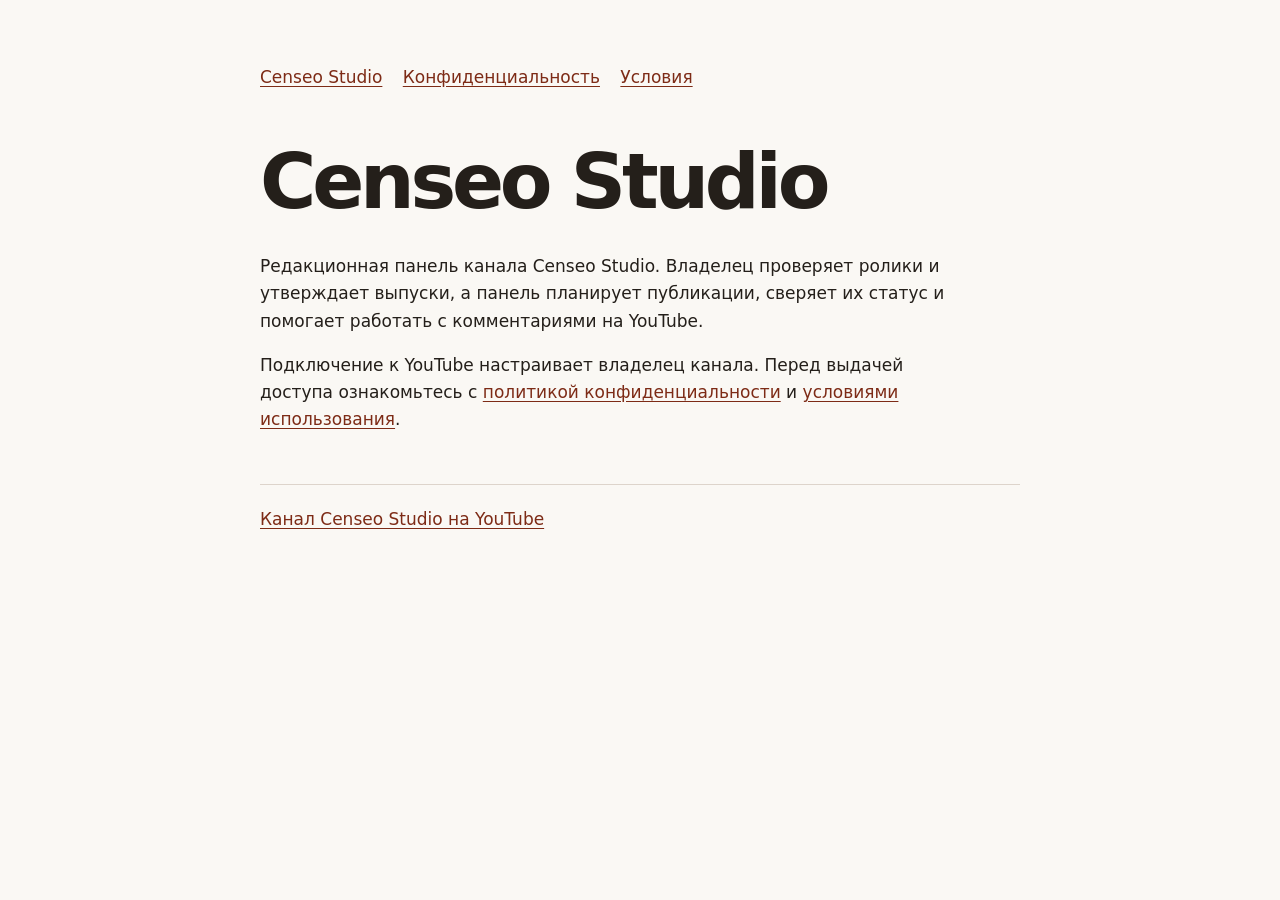
==== index.html @ c3dc8069 "Publish Censeo Studio OAuth information" ====
<!doctype html>
<html lang="ru">
<meta charset="utf-8">
<meta name="viewport" content="width=device-width, initial-scale=1">
<meta name="google-site-verification" content="TEJV0AbVpExqlkBSTNxPIl4Z_bukVRmhIbtrZAi83SE">
<title>Censeo Studio · Редакционная панель</title>
<link rel="stylesheet" href="/site.css">
<main>
<nav aria-label="О приложении"><a href="/">Censeo Studio</a><a href="/privacy.html">Конфиденциальность</a><a href="/terms.html">Условия</a></nav>
<h1>Censeo Studio</h1>
<p>Редакционная панель канала Censeo Studio. Владелец проверяет ролики и утверждает выпуски, а панель планирует публикации, сверяет их статус и помогает работать с комментариями на YouTube.</p>
<p>Подключение к YouTube настраивает владелец канала. Перед выдачей доступа ознакомьтесь с <a href="/privacy.html">политикой конфиденциальности</a> и <a href="/terms.html">условиями использования</a>.</p>
<footer><a href="https://www.youtube.com/@CenseoStudio">Канал Censeo Studio на YouTube</a></footer>
</main>
</html>
---- site.css ----
body{margin:0;background:#faf8f4;color:#241f1a;font:17px/1.6 system-ui,sans-serif}main{max-width:760px;margin:auto;padding:64px 24px}h1,h2{line-height:1.16}h1{font-size:clamp(2.3rem,9vw,4.8rem);letter-spacing:-.055em;margin:.6em 0 .35em}h2{margin-top:1.8em;font-size:1.3rem}p{max-width:64ch}a{color:#7d2b16;text-underline-offset:.2em}nav{display:flex;flex-wrap:wrap;gap:.5em 1.2em}a:focus-visible{outline:2px solid #7d2b16;outline-offset:4px}footer{margin-top:3em;border-top:1px solid #ddd4cb;padding-top:1.2em}
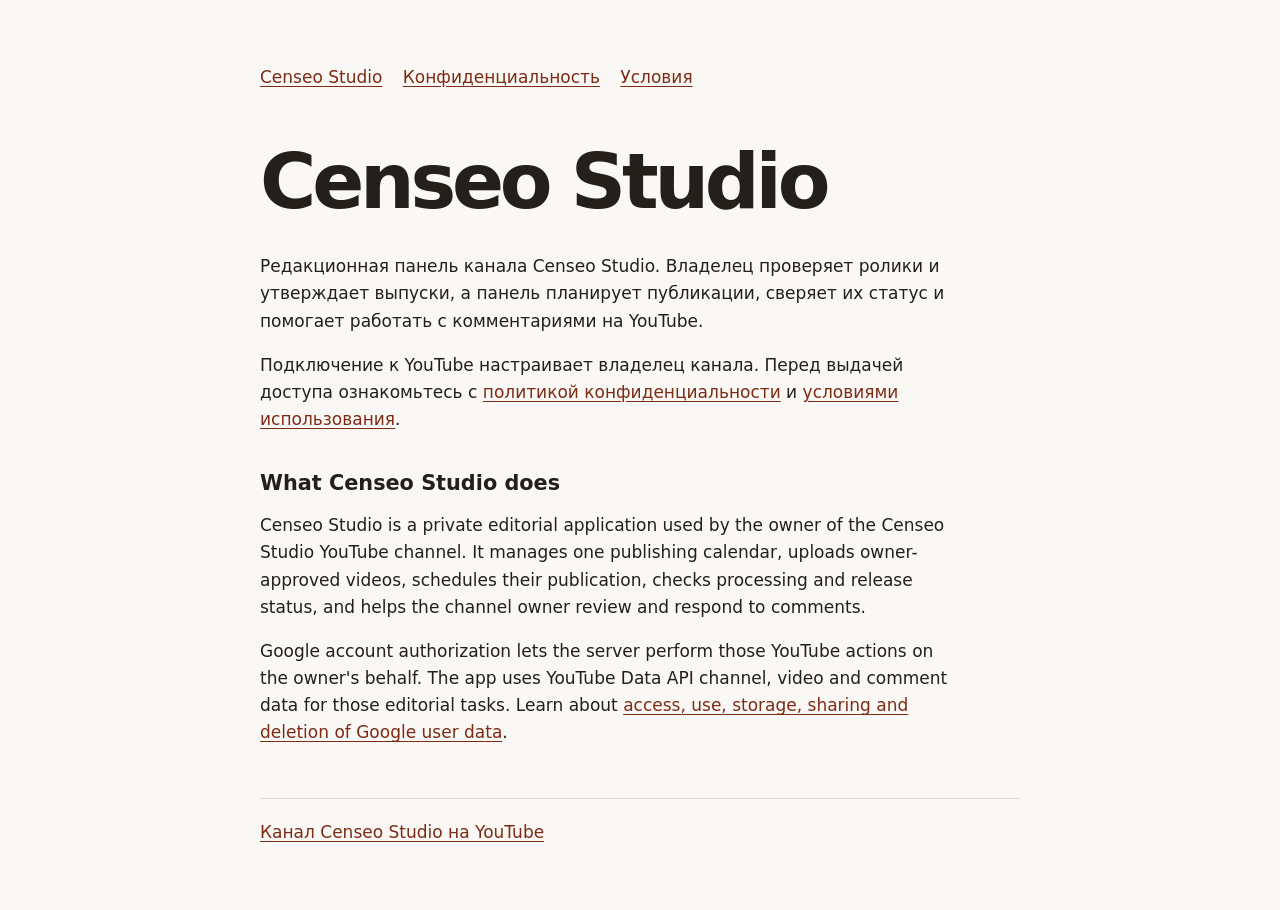
==== commit 8d39a458: "Clarify application purpose and Google data handling" ====
--- a/index.html
+++ b/index.html
@@ -1,15 +1,24 @@
 <!doctype html>
 <html lang="ru">
+<head>
 <meta charset="utf-8">
 <meta name="viewport" content="width=device-width, initial-scale=1">
 <meta name="google-site-verification" content="TEJV0AbVpExqlkBSTNxPIl4Z_bukVRmhIbtrZAi83SE">
 <title>Censeo Studio · Редакционная панель</title>
 <link rel="stylesheet" href="/site.css">
+</head>
+<body>
 <main>
-<nav aria-label="О приложении"><a href="/">Censeo Studio</a><a href="/privacy.html">Конфиденциальность</a><a href="/terms.html">Условия</a></nav>
+<nav aria-label="О приложении"><a href="/">Censeo Studio</a><a href="https://crazyzefir.github.io/privacy.html">Конфиденциальность</a><a href="https://crazyzefir.github.io/terms.html">Условия</a></nav>
 <h1>Censeo Studio</h1>
 <p>Редакционная панель канала Censeo Studio. Владелец проверяет ролики и утверждает выпуски, а панель планирует публикации, сверяет их статус и помогает работать с комментариями на YouTube.</p>
-<p>Подключение к YouTube настраивает владелец канала. Перед выдачей доступа ознакомьтесь с <a href="/privacy.html">политикой конфиденциальности</a> и <a href="/terms.html">условиями использования</a>.</p>
+<p>Подключение к YouTube настраивает владелец канала. Перед выдачей доступа ознакомьтесь с <a href="https://crazyzefir.github.io/privacy.html">политикой конфиденциальности</a> и <a href="https://crazyzefir.github.io/terms.html">условиями использования</a>.</p>
+<section lang="en">
+<h2>What Censeo Studio does</h2>
+<p>Censeo Studio is a private editorial application used by the owner of the Censeo Studio YouTube channel. It manages one publishing calendar, uploads owner-approved videos, schedules their publication, checks processing and release status, and helps the channel owner review and respond to comments.</p>
+<p>Google account authorization lets the server perform those YouTube actions on the owner's behalf. The app uses YouTube Data API channel, video and comment data for those editorial tasks. Learn about <a href="https://crazyzefir.github.io/privacy.html">access, use, storage, sharing and deletion of Google user data</a>.</p>
+</section>
 <footer><a href="https://www.youtube.com/@CenseoStudio">Канал Censeo Studio на YouTube</a></footer>
 </main>
+</body>
 </html>
